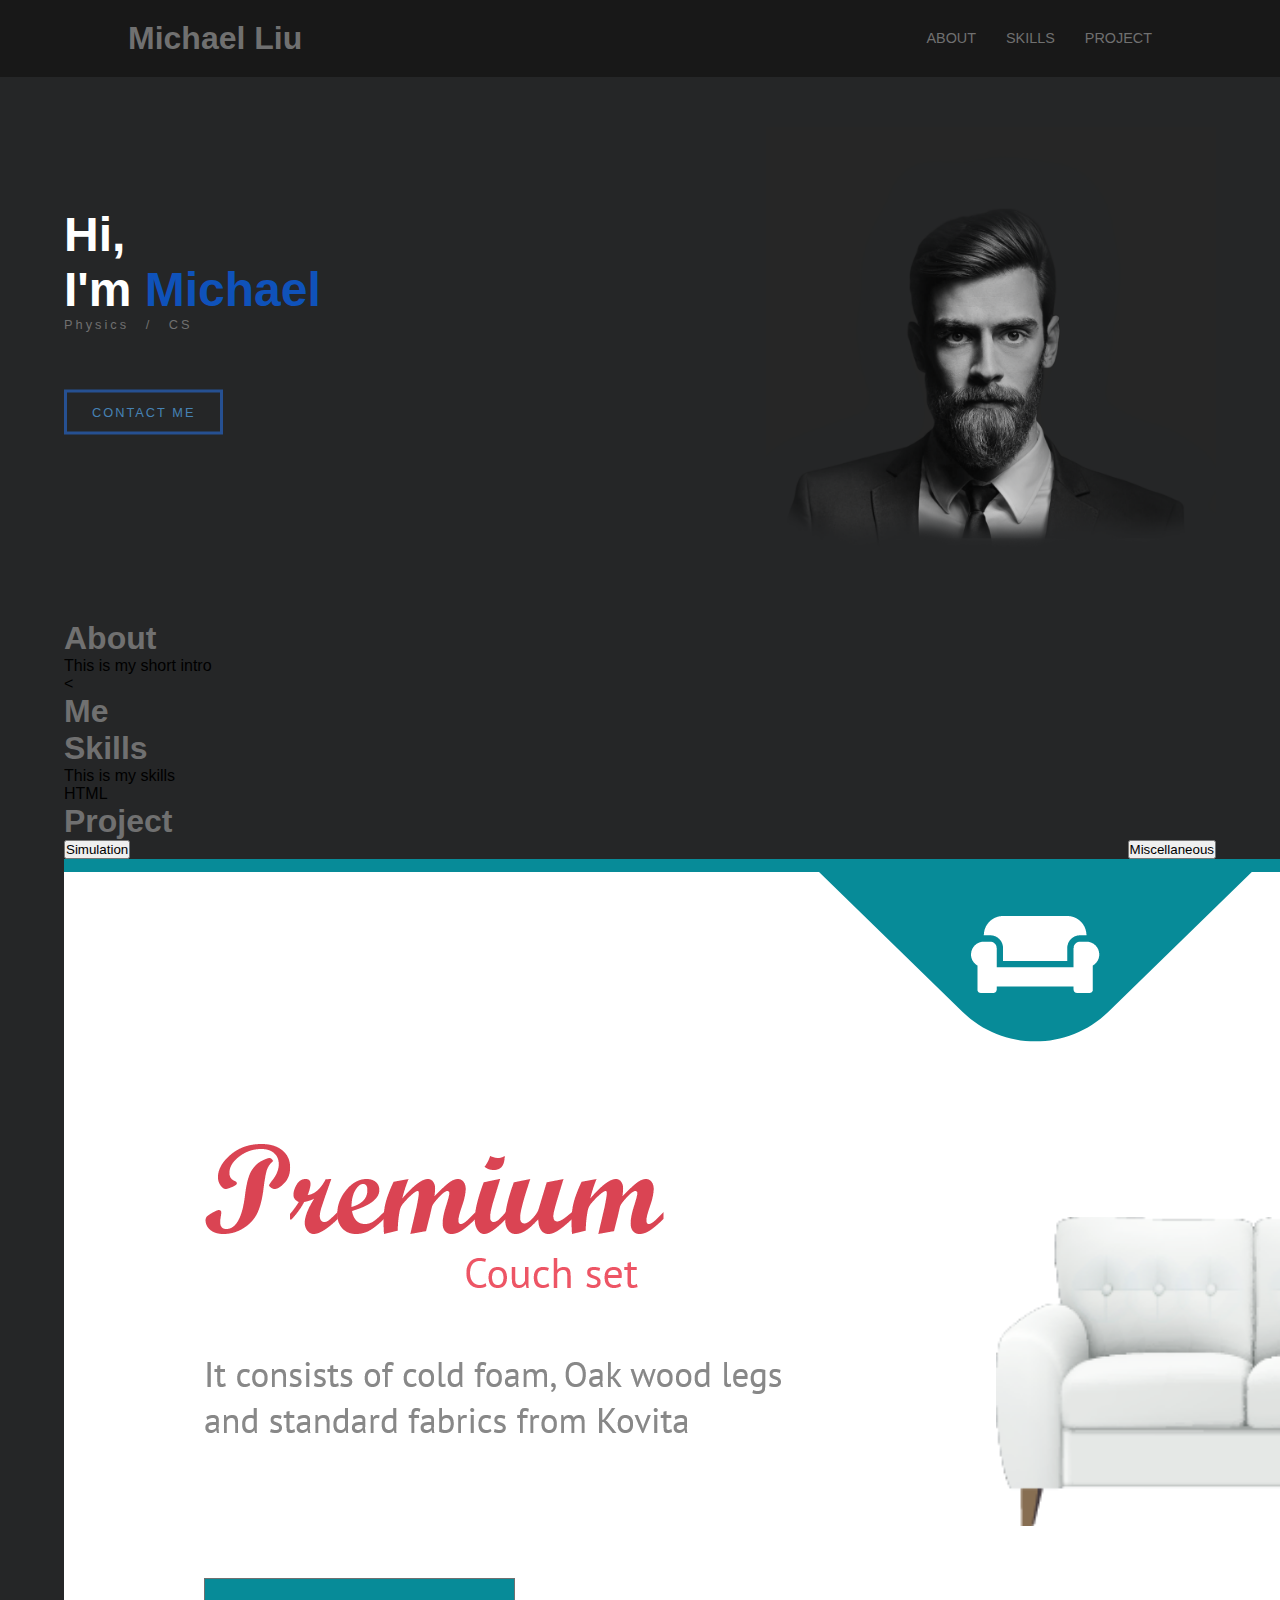
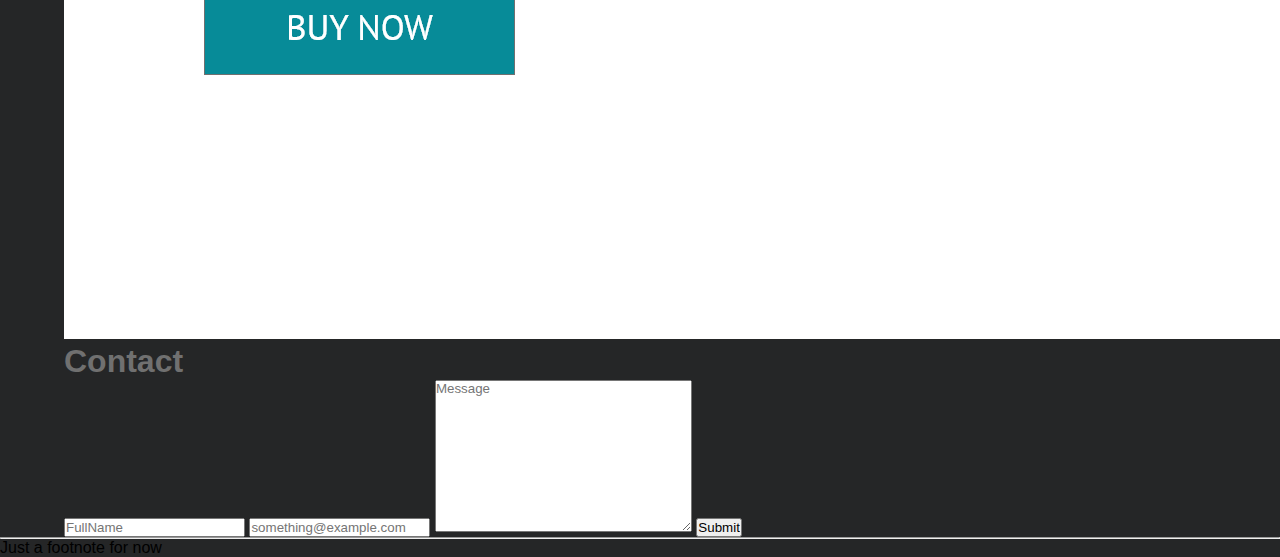
==== index.html @ 44f92fe6 "small update on navbar" ====
<!DOCTYPE html>
<html lang="en">

<head>
    <meta charset="UTF-8" />
    <meta name="viewport" content="width=device-width, initial-scale=1.0" />
    <meta http-equiv="X-UA-Compatible" content="ie=edge" />
    <!-- <link rel="stylesheet" href="css/animate.css" /> -->
    <link rel="stylesheet" href="css/style.css" />
    <title>Michael Liu</title>
</head>

<body>
    <div class="navbar">
        <header>
            <div class="lgo">
                <h1>Michael Liu</h1>
            </div>

            <nav>
                <ul>
                    <li><a href="#about">About</a></li>
                    <li><a href="#skills">Skills</a></li>
                    <li><a href="#project">Project</a></li>
                </ul>
            </nav>
        </header>
    </div>

    <div class="container main">
        <div class="text">
            <h1>
                <title>Hi,</title>
                <br>
                <title>I'm</title>
                <title class="name">Michael</title>
            </h1>
            <p>Physics / CS</p>
            <a href="#contact">contact me</a>
        </div>
        <div class="profile-image">
            <img src="img/profile-image.png" alt="">
        </div>
    </div>


    <div class="container about" id="about">
        <h1>About</h1>
        <div class="about-me-info">
            <p>This is my short intro</p>
        </div>
        <<h1>Me</h1>
    </div>


    <div class="container skills" id="skills">
        <h1>Skills</h1>
        <p class="skills-info">This is my skills</p>
        <div class="html">
            <div class="tag-html">
                <p>HTML</p>
            </div>
            <div class="progressbar">
                <div class="bar-html"></div>
            </div>
        </div>
    </div>


    <div class="container project" id="project">
        <h1>Project</h1>
        <div class="project-category">
            <button id="Simulation" class="active">Simulation</button>
            <button id="miscellaneous" class="active">Miscellaneous</button>
        </div>
        <div class="category-disigning showCategory">
            <a href=""><img src="img/1.png"></a>
        </div>
    </div>


    <div class="container contact" id="contact">
        <h1>Contact</h1>
        <form>
            <input type="text" name="name" placeholder="FullName">
            <input type="email" placeholder="something@example.com">
            <textarea name="message" id="" cols="30" rows="10" placeholder="Message"></textarea>
            <input type="submit">
        </form>
    </div>


    <footer>
        <hr>
        <p>Just a footnote for now</p>
    </footer>




    <script src="js/ScrollMagic.min.js"></script>
    <script src="js/animation.gsap.min.js"></script>
    <script src="js/TimelineLite.min.js"></script>
    <script src="js/TweenMax.min.js"></script>
    <script src="js/CSSPlugin.min.js"></script>
    <script src="js/script.js"></script>
</body>

</html>
---- css/style.css ----
* {
  margin: 0;
  padding: 0;
  box-sizing: border-box;
  font-family: "PT Sans", sans-serif;
}


html {
    scroll-behavior: smooth;
}

.container {
    width: 90%;
    max-width: 120rem;
    height: 100%;
    margin: 0 auto;
    position: relative;
}

body {
    background-color: #252627;
}

header h1,
header a,
.text p,
.about h1,
.skills h1,
.project h1,
.contact h1 {
    color: #707070;
}
/* Top navbar */
.navbar {
    background-color: #181818;
    padding: 0 10% 0 10%;
}

.navbar a{
    transition: .5s;
}

.navbar a:hover{
    color: #fff;
}

nav ul,
.main,
.project-category {
    display: flex;
    flex-wrap: wrap;
    justify-content: space-between;
}

header {
    display: flex;
    flex-wrap: wrap;
    justify-content: space-between;
    padding: 20px 0;
}


li {
    list-style: none;
    margin-left: 30px;
}

a{
    text-decoration: none;
    font-size: .9rem;
    text-transform: uppercase;
    position: relative;
    top: 50%;
    bottom: 50%;
    transform: translateY(-50%);
}

.main-info-section {
    height: calc(100vh - 81.6px);
}

.text {
    margin-top: 130px;
}

.text h1{
    color:#fff;
    font-size: 3rem;
    cursor: context-menu;
}

.text title {
    display: inline-block;
}

title.name {
    color: #0F52BA;
}

.text p{
    letter-spacing: 3px;
    word-spacing: 10px;
    font-size: .8rem;
}

.text a{
    padding: 12px 25px;
    background-color: none;
    border: 3px solid #265092;
    color: #4682B4;
    font-size: .8rem;
    letter-spacing: 2px;
    position: relative;
    top: 80px;
    overflow: hidden;
    transition: .5s;
    display: inline-block;
}

.text a:hover {
    color: #fff
}

.text a::before {
    content: '';
    background-color: #265092;
    position: absolute;
    left: 0;
    top: 0;
    width: 100%;
    height: 0%;
    z-index: -1;
    transition: .5s;
}

.text a:hover::before {
    height: 100%;
}

.profile-image img{
    width: 450px;
    margin-top: 50px;
}


.about {

}
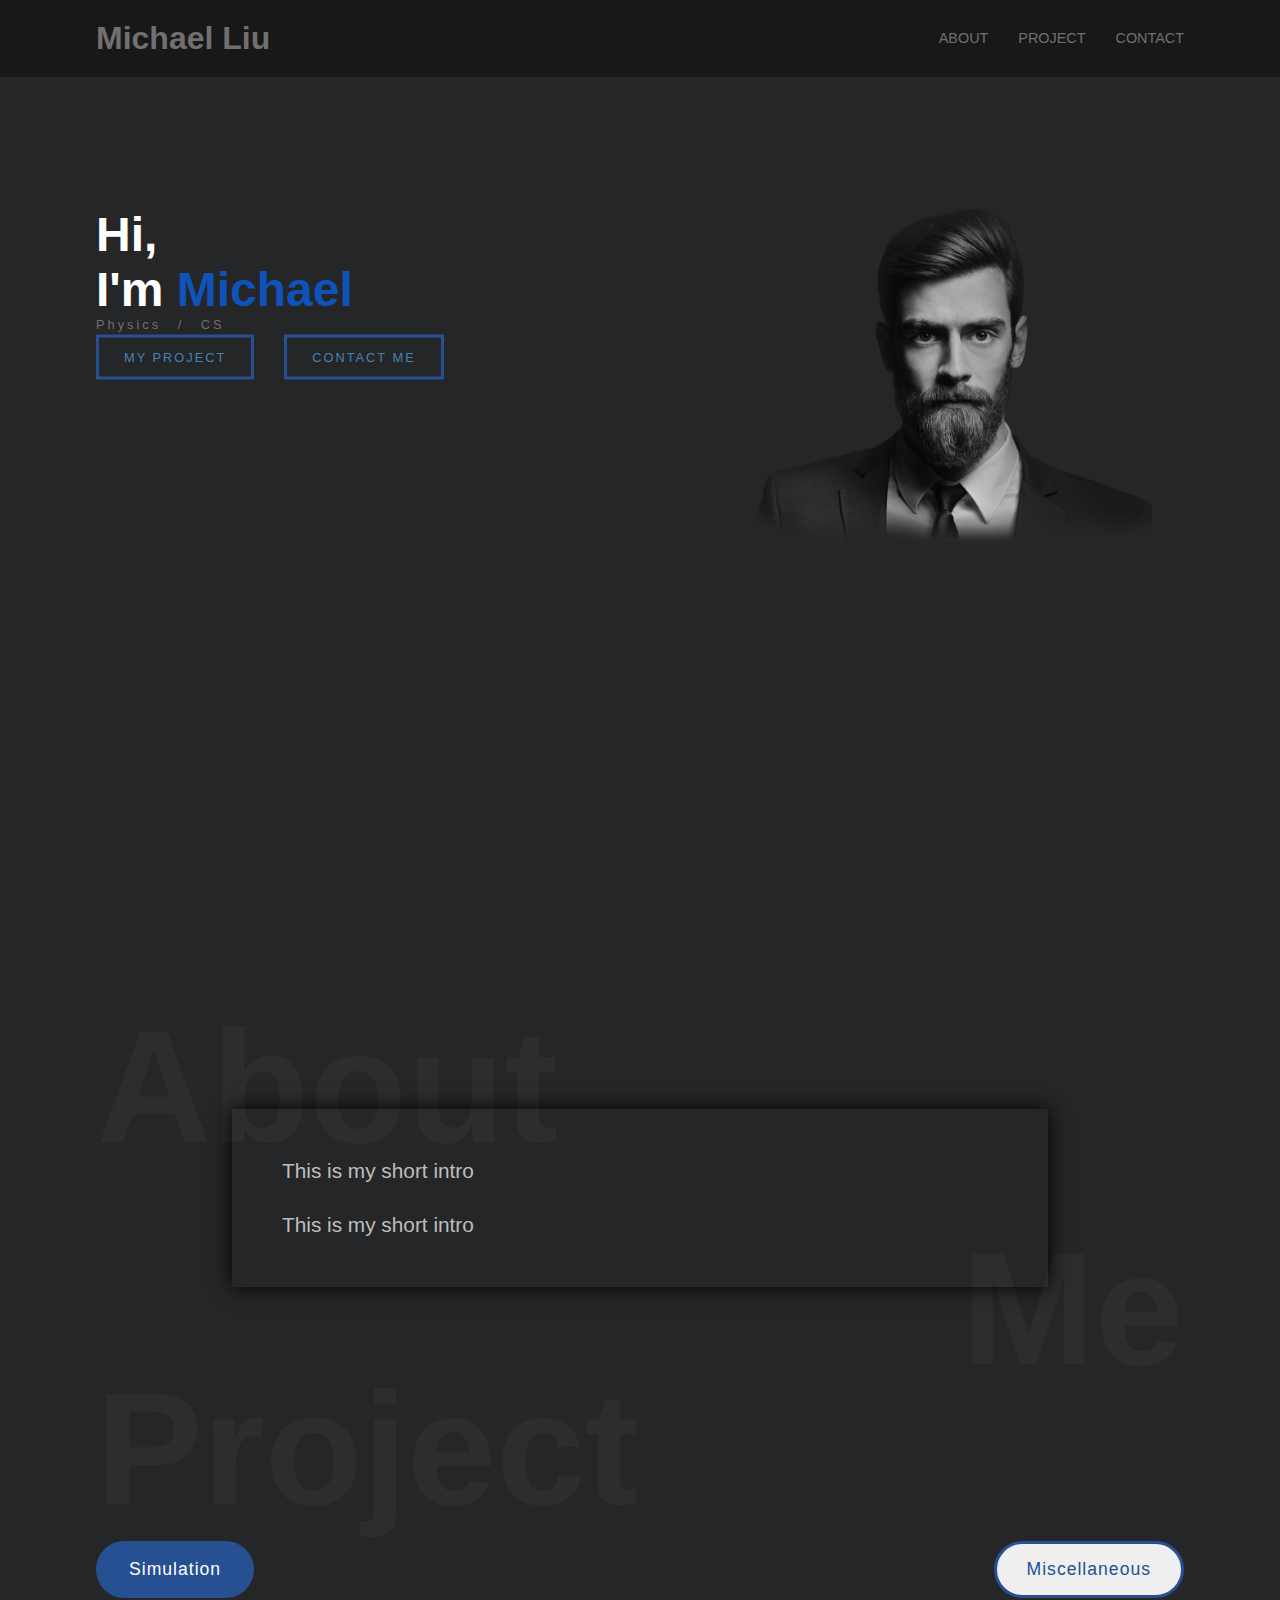
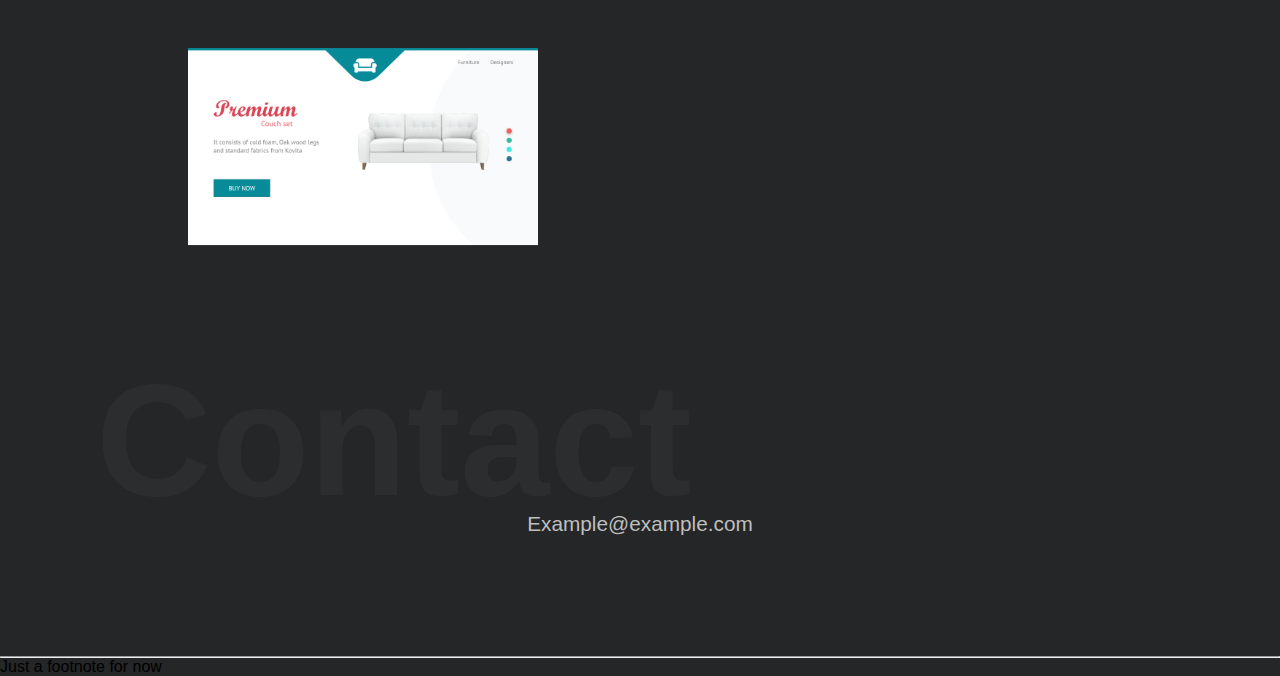
==== commit 7e78889b: "added js and basic structure finished" ====
--- a/index.html
+++ b/index.html
@@ -12,23 +12,25 @@
 
 <body>
     <div class="navbar">
-        <header>
-            <div class="lgo">
-                <h1>Michael Liu</h1>
-            </div>
+        <div class="container">
+            <header>
+                <div class="lgo">
+                    <h1>Michael Liu</h1>
+                </div>
 
-            <nav>
-                <ul>
-                    <li><a href="#about">About</a></li>
-                    <li><a href="#skills">Skills</a></li>
-                    <li><a href="#project">Project</a></li>
-                </ul>
-            </nav>
-        </header>
+                <nav>
+                    <ul>
+                        <li><a href="#about">About</a></li>
+                        <li><a href="#project">Project</a></li>
+                        <li><a href="#contact">Contact</a></li>
+                    </ul>
+                </nav>
+            </header>
+        </div>
     </div>
 
     <div class="container main">
-        <div class="text">
+        <div class="main-info">
             <h1>
                 <title>Hi,</title>
                 <br>
@@ -36,7 +38,11 @@
                 <title class="name">Michael</title>
             </h1>
             <p>Physics / CS</p>
-            <a href="#contact">contact me</a>
+            <ul>
+                <li><a href="#project">My Project</a></li>
+                <li><a href="#contact">contact me</a></li>
+            </ul>
+            <!-- <a href="#contact">contact me</a> -->
         </div>
         <div class="profile-image">
             <img src="img/profile-image.png" alt="">
@@ -46,14 +52,15 @@
 
     <div class="container about" id="about">
         <h1>About</h1>
-        <div class="about-me-info">
+        <div class="about-info">
+            <p>This is my short intro</p>
             <p>This is my short intro</p>
         </div>
-        <<h1>Me</h1>
+        <h2>Me</h2>
     </div>
 
 
-    <div class="container skills" id="skills">
+    <!-- <div class="container skills" id="skills">
         <h1>Skills</h1>
         <p class="skills-info">This is my skills</p>
         <div class="html">
@@ -64,29 +71,29 @@
                 <div class="bar-html"></div>
             </div>
         </div>
-    </div>
+    </div> -->
 
 
     <div class="container project" id="project">
         <h1>Project</h1>
         <div class="project-category">
-            <button id="Simulation" class="active">Simulation</button>
-            <button id="miscellaneous" class="active">Miscellaneous</button>
+            <button id="simulation" class="active" onclick="showRequiredCategory(this)">Simulation</button>
+            <button id="miscellaneous" onclick="showRequiredCategory(this)">Miscellaneous</button>
         </div>
-        <div class="category-disigning showCategory">
+        <div class="category-simulation showCategory">
             <a href=""><img src="img/1.png"></a>
+        </div>
+        <div class="category-miscellaneous hideCategory">
+            <a href=""><img src="img/2.png"></a>
         </div>
     </div>
 
 
     <div class="container contact" id="contact">
         <h1>Contact</h1>
-        <form>
-            <input type="text" name="name" placeholder="FullName">
-            <input type="email" placeholder="something@example.com">
-            <textarea name="message" id="" cols="30" rows="10" placeholder="Message"></textarea>
-            <input type="submit">
-        </form>
+        <div class="contact-info">
+            <p>Example@example.com</p>
+        </div>
     </div>
 
 
@@ -98,11 +105,6 @@
 
 
 
-    <script src="js/ScrollMagic.min.js"></script>
-    <script src="js/animation.gsap.min.js"></script>
-    <script src="js/TimelineLite.min.js"></script>
-    <script src="js/TweenMax.min.js"></script>
-    <script src="js/CSSPlugin.min.js"></script>
     <script src="js/script.js"></script>
 </body>
 
--- a/css/style.css
+++ b/css/style.css
@@ -11,7 +11,7 @@
 }
 
 .container {
-    width: 90%;
+    width: 85%;
     max-width: 120rem;
     height: 100%;
     margin: 0 auto;
@@ -24,17 +24,30 @@
 
 header h1,
 header a,
-.text p,
+.main p,
 .about h1,
+.about h2,
 .skills h1,
 .project h1,
 .contact h1 {
     color: #707070;
 }
+
+a{
+    text-decoration: none;
+    font-size: .9rem;
+    text-transform: uppercase;
+    position: relative;
+    top: 50%;
+    bottom: 50%;
+    transform: translateY(-50%);
+}
+
+
+/* ######################################################################### */
 /* Top navbar */
 .navbar {
     background-color: #181818;
-    padding: 0 10% 0 10%;
 }
 
 .navbar a{
@@ -43,6 +56,11 @@
 
 .navbar a:hover{
     color: #fff;
+}
+
+.navbar li {
+    list-style: none;
+    margin-left: 30px;
 }
 
 nav ul,
@@ -61,36 +79,23 @@
 }
 
 
-li {
-    list-style: none;
-    margin-left: 30px;
-}
-
-a{
-    text-decoration: none;
-    font-size: .9rem;
-    text-transform: uppercase;
-    position: relative;
-    top: 50%;
-    bottom: 50%;
-    transform: translateY(-50%);
-}
-
-.main-info-section {
+/* ######################################################################### */
+/* Landing Page Section */
+.main {
     height: calc(100vh - 81.6px);
 }
 
-.text {
+.main-info {
     margin-top: 130px;
 }
 
-.text h1{
+.main-info h1{
     color:#fff;
     font-size: 3rem;
     cursor: context-menu;
 }
 
-.text title {
+.main-info title {
     display: inline-block;
 }
 
@@ -98,13 +103,13 @@
     color: #0F52BA;
 }
 
-.text p{
+.main-info p{
     letter-spacing: 3px;
     word-spacing: 10px;
     font-size: .8rem;
 }
 
-.text a{
+.main-info a{
     padding: 12px 25px;
     background-color: none;
     border: 3px solid #265092;
@@ -112,17 +117,28 @@
     font-size: .8rem;
     letter-spacing: 2px;
     position: relative;
-    top: 80px;
+    top: 50%;
     overflow: hidden;
     transition: .5s;
     display: inline-block;
 }
 
-.text a:hover {
+.main-info ul {
+    display: flex;
+    flex-wrap: wrap;
+    justify-content: space-between;
+}
+
+.main-info li {
+    list-style: none;
+    margin-right: 30px;
+}
+
+.main-info a:hover {
     color: #fff
 }
 
-.text a::before {
+.main-info a::before {
     content: '';
     background-color: #265092;
     position: absolute;
@@ -134,7 +150,7 @@
     transition: .5s;
 }
 
-.text a:hover::before {
+.main-info a:hover::before {
     height: 100%;
 }
 
@@ -143,7 +159,126 @@
     margin-top: 50px;
 }
 
-
+/* ######################################################################### */
+/* About me Section */
 .about {
-
-}
+    margin-top: 100px;
+}
+
+.about h1,
+.project h1 {
+    font-size: 10rem;
+    z-index: 0;
+    opacity: .1;
+}
+
+.about h2 {
+    margin-top: -140px;
+    float: right;
+    font-size: 10rem;
+    z-index: 0;
+    opacity: .1;
+}
+
+.about-info {
+    top: -70px;
+    max-width: 75%;
+    background color: #252627;
+    box-shadow: 0 0 1.2rem rgba(0,0,0.25);
+    padding: 50px;
+    position: relative;
+    left: 50%;
+    right: 50%;
+    transform: translateX(-50%);
+    z-index: 1;
+}
+
+.about-info p{
+    font-size: 1.3rem;
+    color: #BEBEBE
+}
+
+.about-info p:nth-child(2),
+.about-info p:last-child {
+    margin-top: 30px;
+}
+
+
+/* ######################################################################### */
+/* Project Section */
+.project-category button{
+    text-transform: capitalize;
+    border: 3px solid #265092;
+    padding: 15px 30px;
+    border-radius: 50px;
+    color: #265092;
+    font-size: 1.1rem;
+    letter-spacing: 1px;
+    background color: #252627;
+    outline: none;
+    cursor: pointer;
+}
+
+div[class^="category-"] {
+    margin-top: 50px;
+    display: grid;
+    grid-template-columns: repeat(auto-fill, minmax(350px, 1fr));
+    grid-gap: 20px;
+}
+
+.project a{
+    justify-self: center;
+    position: relative;
+    display: inline-block;
+}
+
+.project-category .active {
+    background-color:  #265092;
+}
+
+button.active{
+    color: #fff;
+}
+
+.project a img {
+    width: 350px;
+    justify-self: center;
+}
+
+div.hideCategory {
+    display: none;
+}
+
+.showCategory {
+    display: Block;
+}
+
+
+/* ######################################################################### */
+/* Contact Section */
+.contact {
+    margin-top: 100px;
+}
+
+.contact h1 {
+    font-size: 10rem;
+    z-index: 0;
+    opacity: .1;
+}
+
+.contact-info {
+    top: -70px;
+    max-width: 75%;
+    padding: 50px;
+    position: relative;
+    left: 50%;
+    right: 50%;
+    transform: translateX(-50%);
+    z-index: 1;
+}
+
+.contact-info p{
+    text-align: center;
+    font-size: 1.3rem;
+    color: #BEBEBE
+}
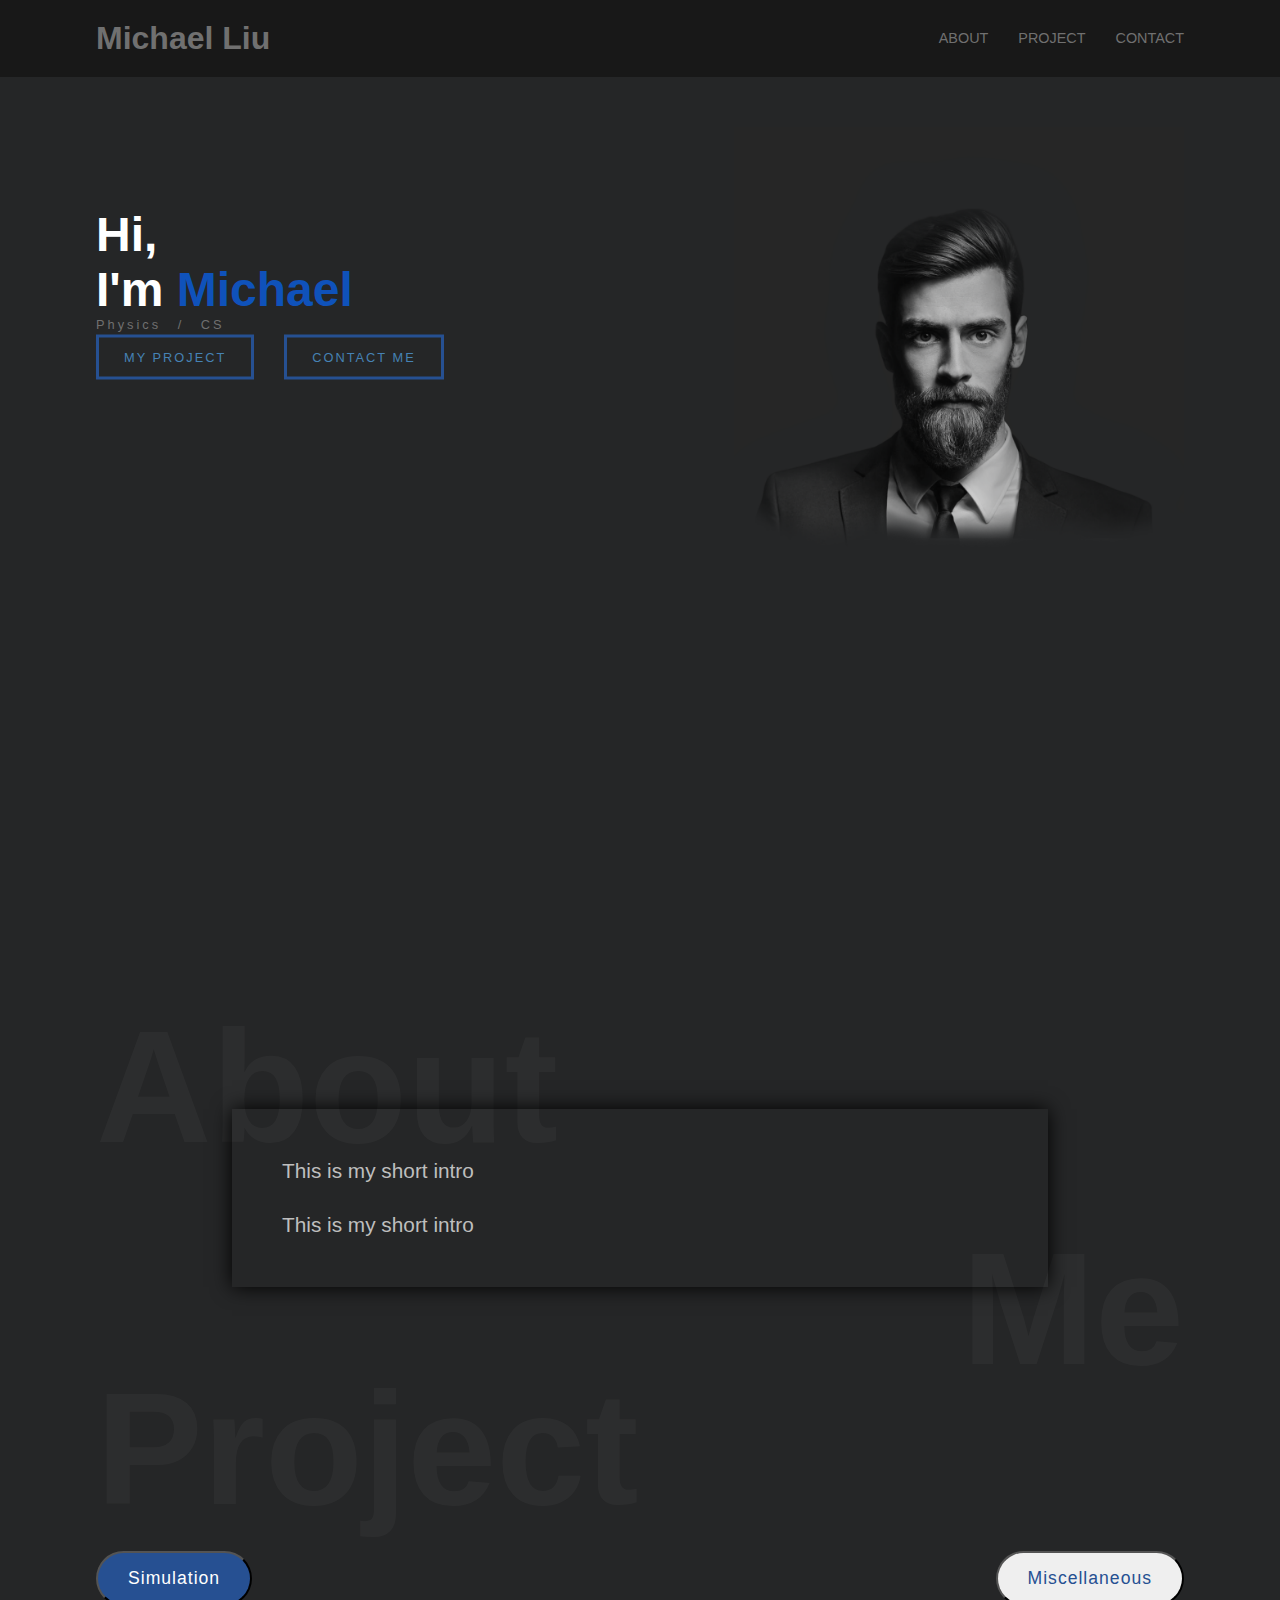
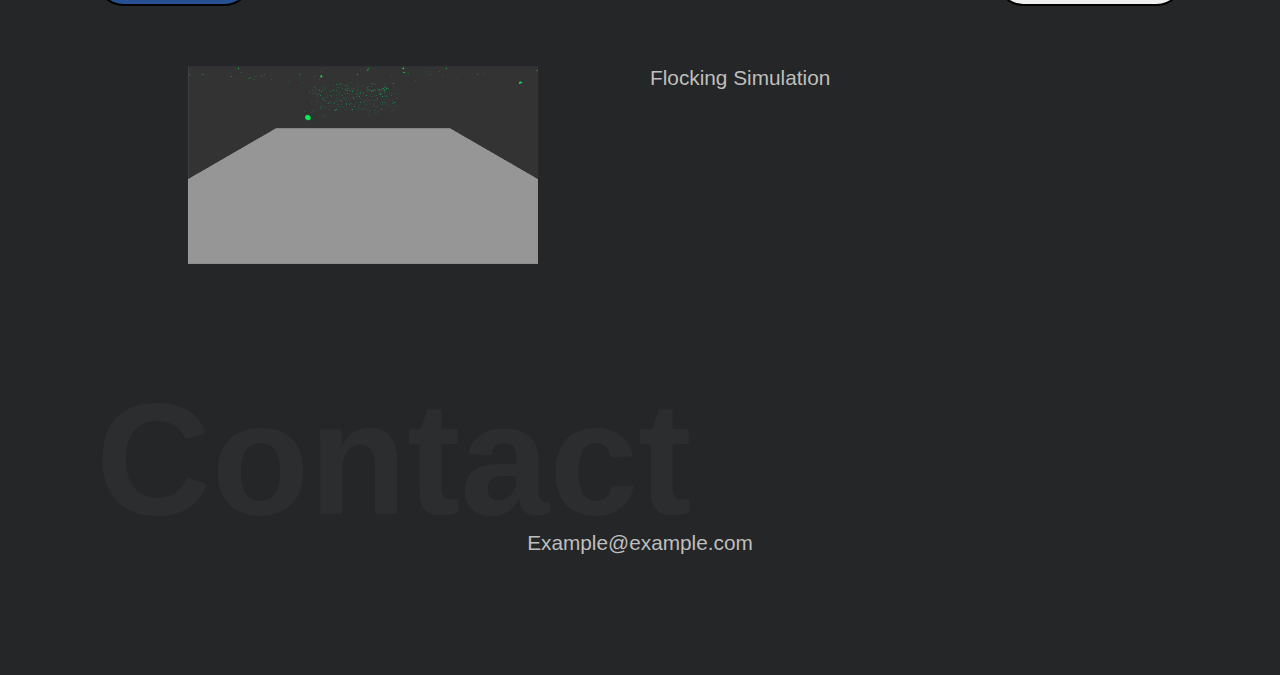
==== commit eda0f15f: "updated projects" ====
--- a/index.html
+++ b/index.html
@@ -81,7 +81,8 @@
             <button id="miscellaneous" onclick="showRequiredCategory(this)">Miscellaneous</button>
         </div>
         <div class="category-simulation showCategory">
-            <a href=""><img src="img/1.png"></a>
+            <a href="p5js/flocking3D/index.html"><img src="img/1.png"></a>
+            <p>Flocking Simulation</p>
         </div>
         <div class="category-miscellaneous hideCategory">
             <a href=""><img src="img/2.png"></a>
@@ -97,14 +98,6 @@
     </div>
 
 
-    <footer>
-        <hr>
-        <p>Just a footnote for now</p>
-    </footer>
-
-
-
-
     <script src="js/script.js"></script>
 </body>
 
--- a/css/style.css
+++ b/css/style.css
@@ -64,8 +64,7 @@
 }
 
 nav ul,
-.main,
-.project-category {
+.main {
     display: flex;
     flex-wrap: wrap;
     justify-content: space-between;
@@ -206,8 +205,26 @@
 
 /* ######################################################################### */
 /* Project Section */
+.project-category {
+    display: block;
+    width: 100%;
+    overflow: auto;
+    text-align: justify;
+    line-height: 0;
+    vertical-align: top;
+    padding: 10px 0; /* adjust as needed */
+}
+
+.project-category:after {
+    content: '';
+    display: inline-block;
+    vertical-align: top;
+    width: 100%;
+    line-height: 1.5;
+}
+
 .project-category button{
-    text-transform: capitalize;
+    margin: 0 10px
     border: 3px solid #265092;
     padding: 15px 30px;
     border-radius: 50px;
@@ -232,6 +249,11 @@
     display: inline-block;
 }
 
+.project p{
+    font-size: 1.3rem;
+    color: #BEBEBE
+}
+
 .project-category .active {
     background-color:  #265092;
 }
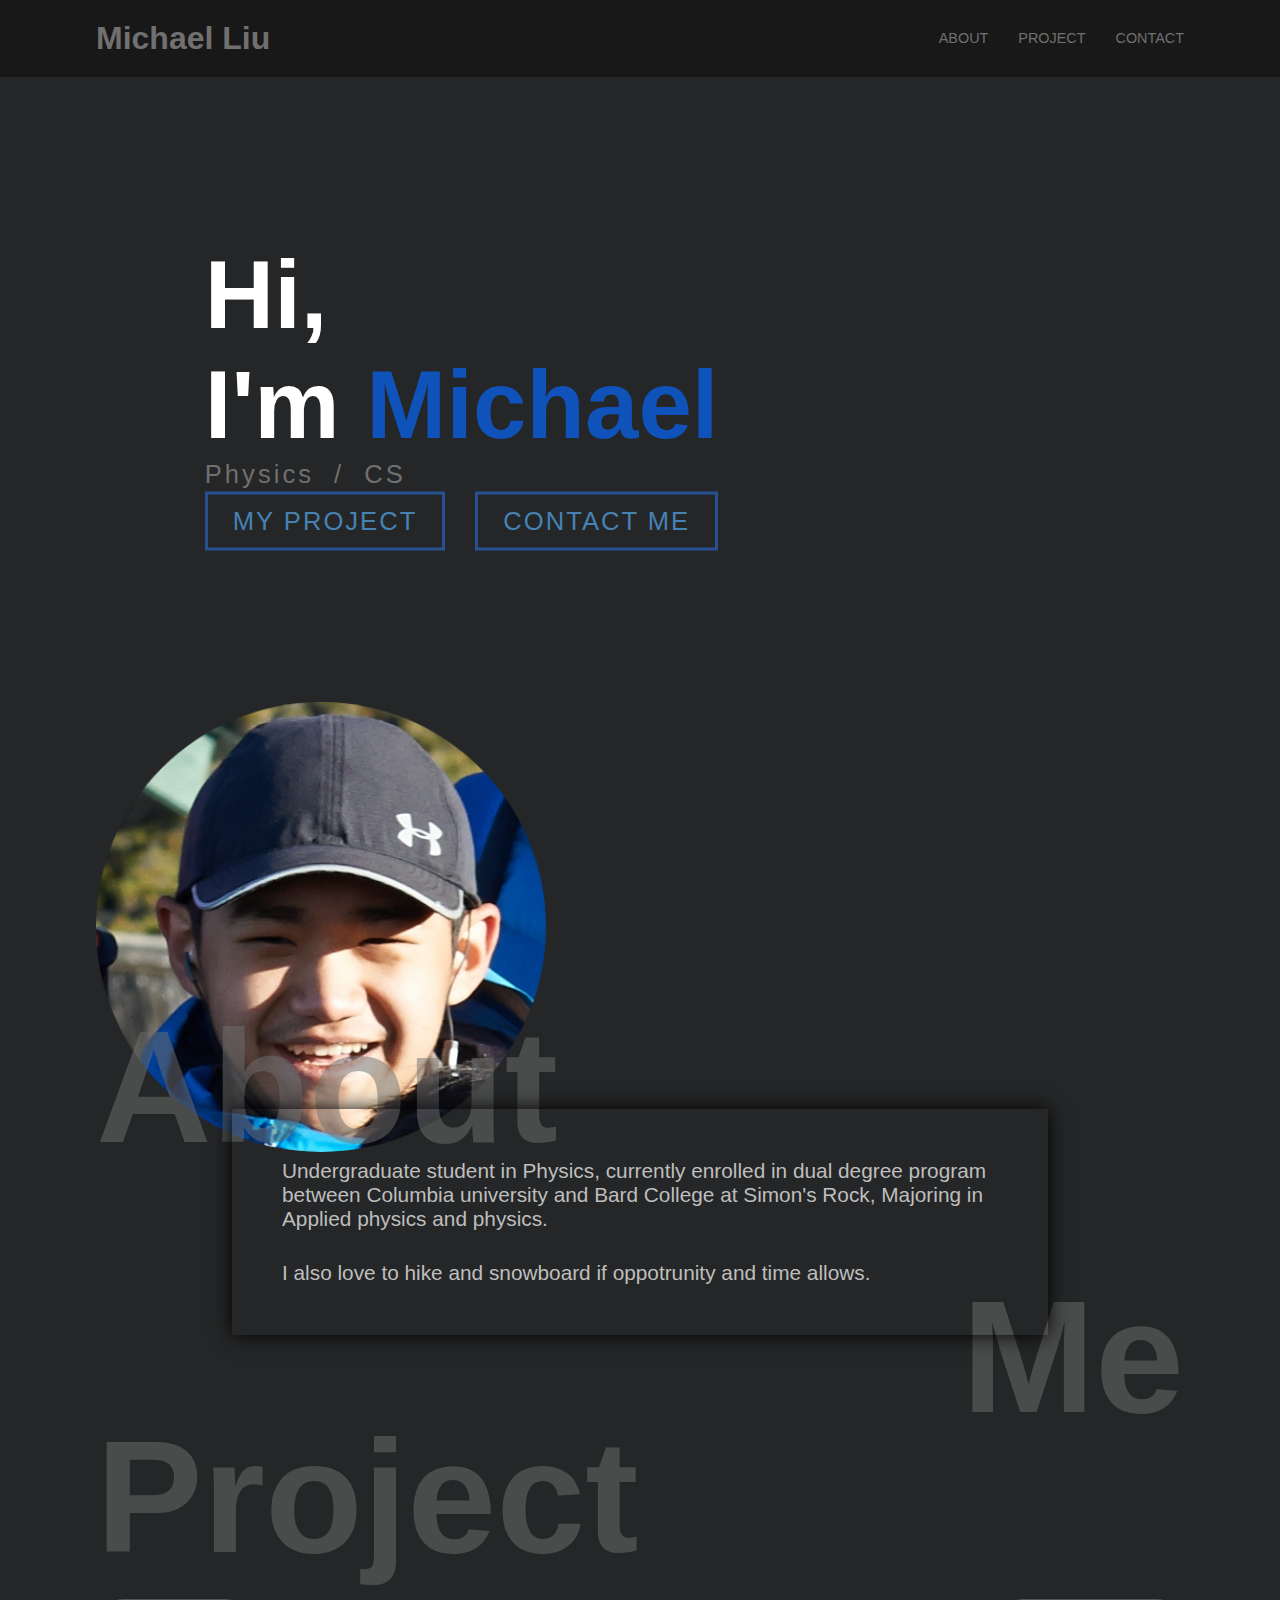
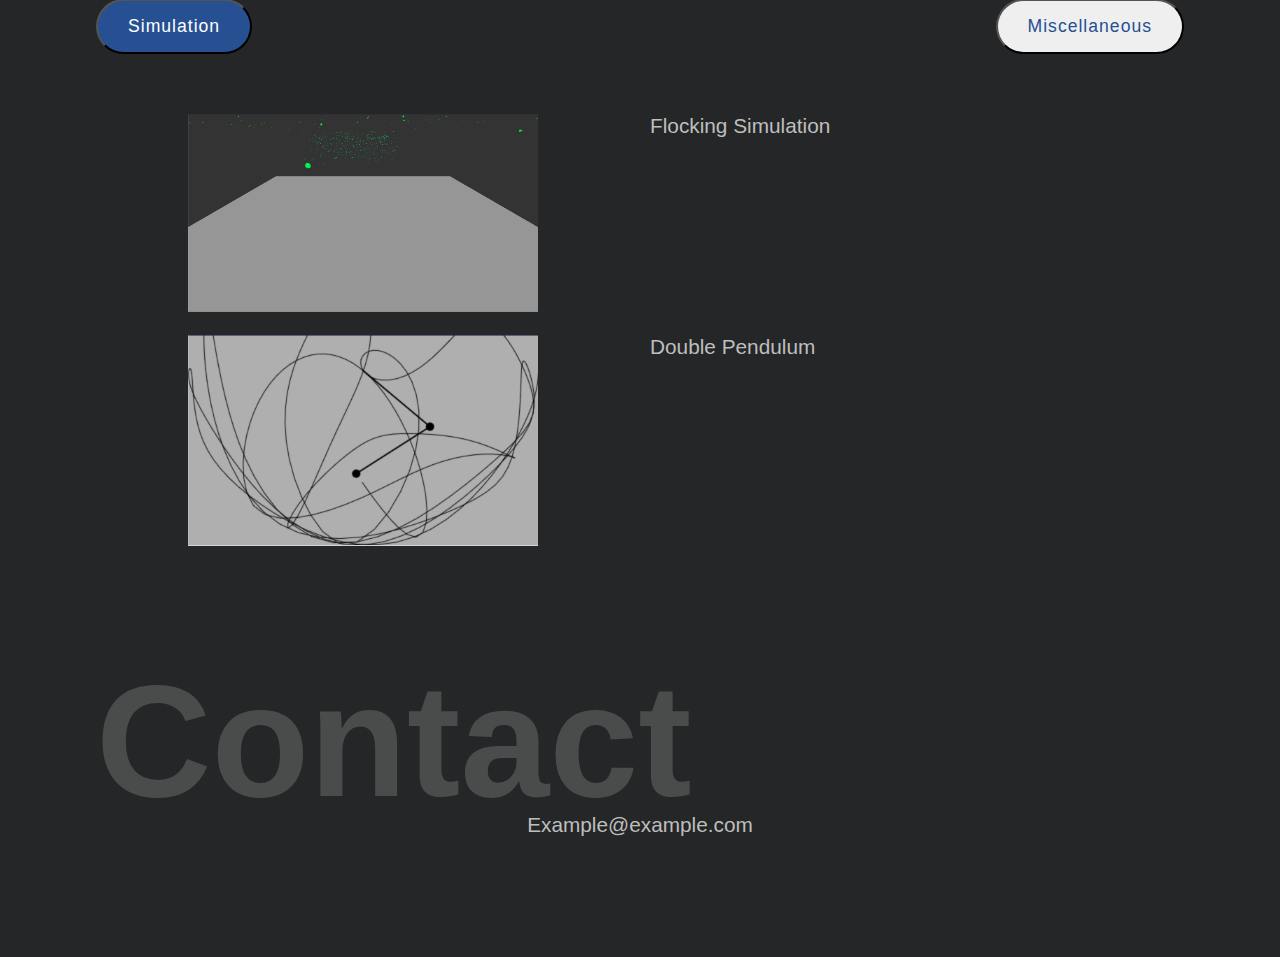
==== commit 961d294c: "update to first draft" ====
--- a/index.html
+++ b/index.html
@@ -53,8 +53,8 @@
     <div class="container about" id="about">
         <h1>About</h1>
         <div class="about-info">
-            <p>This is my short intro</p>
-            <p>This is my short intro</p>
+            <p>Undergraduate student in Physics, currently enrolled in dual degree program between Columbia university and Bard College at Simon's Rock, Majoring in Applied physics and physics.</p>
+            <p>I also love to hike and snowboard if oppotrunity and time allows.</p>
         </div>
         <h2>Me</h2>
     </div>
@@ -81,8 +81,10 @@
             <button id="miscellaneous" onclick="showRequiredCategory(this)">Miscellaneous</button>
         </div>
         <div class="category-simulation showCategory">
-            <a href="p5js/flocking3D/index.html"><img src="img/1.png"></a>
+            <a href="p5js/flocking3D/index.html"><img src="img/Flocking.png"></a>
             <p>Flocking Simulation</p>
+            <a href="p5js/double_pendulum/index.html"><img src="img/DPendulum.png"></a>
+            <p>Double Pendulum</p>
         </div>
         <div class="category-miscellaneous hideCategory">
             <a href=""><img src="img/2.png"></a>
--- a/css/style.css
+++ b/css/style.css
@@ -1,306 +1,248 @@
 * {
-  margin: 0;
-  padding: 0;
-  box-sizing: border-box;
-  font-family: "PT Sans", sans-serif;
-}
-
-
+	margin: 0;
+	padding: 0;
+	box-sizing: border-box;
+	font-family: "PT Sans", sans-serif;
+}
 html {
-    scroll-behavior: smooth;
-}
-
+	scroll-behavior: smooth;
+}
 .container {
-    width: 85%;
-    max-width: 120rem;
-    height: 100%;
-    margin: 0 auto;
-    position: relative;
-}
-
+	width: 85%;
+	max-width: 120rem;
+	height: 100%;
+	margin: 0 auto;
+	position: relative;
+}
 body {
-    background-color: #252627;
-}
-
-header h1,
-header a,
-.main p,
-.about h1,
-.about h2,
-.skills h1,
-.project h1,
-.contact h1 {
-    color: #707070;
-}
-
+	background-color: #252627;
+}
+header h1,header a,.main p,.about h1,.about h2,.skills h1,.project h1,.contact h1 {
+	color: #707070;
+}
 a{
-    text-decoration: none;
-    font-size: .9rem;
-    text-transform: uppercase;
-    position: relative;
-    top: 50%;
-    bottom: 50%;
-    transform: translateY(-50%);
-}
-
-
+	text-decoration: none;
+	font-size: .9rem;
+	text-transform: uppercase;
+	position: relative;
+	top: 50%;
+	bottom: 50%;
+	transform: translateY(-50%);
+}
 /* ######################################################################### */
 /* Top navbar */
 .navbar {
-    background-color: #181818;
-}
-
+	background-color: #181818;
+}
 .navbar a{
-    transition: .5s;
-}
-
+	transition: .5s;
+}
 .navbar a:hover{
-    color: #fff;
-}
-
+	color: #fff;
+}
 .navbar li {
-    list-style: none;
-    margin-left: 30px;
-}
-
-nav ul,
-.main {
-    display: flex;
-    flex-wrap: wrap;
-    justify-content: space-between;
-}
-
+	list-style: none;
+	margin-left: 30px;
+}
+nav ul,.main {
+	display: flex;
+	flex-wrap: wrap;
+	justify-content: space-between;
+}
 header {
-    display: flex;
-    flex-wrap: wrap;
-    justify-content: space-between;
-    padding: 20px 0;
-}
-
-
+	display: flex;
+	flex-wrap: wrap;
+	justify-content: space-between;
+	padding: 20px 0;
+}
 /* ######################################################################### */
 /* Landing Page Section */
 .main {
-    height: calc(100vh - 81.6px);
-}
-
+	height: calc(100vh - 81.6px);
+}
 .main-info {
-    margin-top: 130px;
-}
-
+	margin-top: 15%;
+    margin-left: 10%;
+}
 .main-info h1{
-    color:#fff;
-    font-size: 3rem;
-    cursor: context-menu;
-}
-
+	color:#fff;
+	font-size: 6rem;
+	cursor: context-menu;
+}
 .main-info title {
-    display: inline-block;
-}
-
+	display: inline-block;
+}
 title.name {
-    color: #0F52BA;
-}
-
+	color: #0F52BA;
+}
 .main-info p{
-    letter-spacing: 3px;
-    word-spacing: 10px;
-    font-size: .8rem;
-}
-
+	letter-spacing: 3px;
+	word-spacing: 10px;
+	font-size: 1.6rem;
+}
 .main-info a{
-    padding: 12px 25px;
-    background-color: none;
-    border: 3px solid #265092;
-    color: #4682B4;
-    font-size: .8rem;
-    letter-spacing: 2px;
-    position: relative;
-    top: 50%;
-    overflow: hidden;
-    transition: .5s;
-    display: inline-block;
-}
-
+	padding: 12px 25px;
+	background-color: none;
+	border: 3px solid #265092;
+	color: #4682B4;
+	font-size: 1.6rem;
+	letter-spacing: 2px;
+	position: relative;
+	top: 50%;
+	overflow: hidden;
+	transition: .5s;
+	display: inline-block;
+}
 .main-info ul {
-    display: flex;
-    flex-wrap: wrap;
-    justify-content: space-between;
-}
-
+	display: flex;
+	flex-wrap: wrap;
+	justify-content: space-between;
+}
 .main-info li {
-    list-style: none;
-    margin-right: 30px;
-}
-
+	list-style: none;
+	margin-right: 30px;
+}
 .main-info a:hover {
-    color: #fff
-}
-
+	color: #fff
+}
 .main-info a::before {
-    content: '';
-    background-color: #265092;
-    position: absolute;
-    left: 0;
-    top: 0;
-    width: 100%;
-    height: 0%;
-    z-index: -1;
-    transition: .5s;
-}
-
+	content: '';
+	background-color: #265092;
+	position: absolute;
+	left: 0;
+	top: 0;
+	width: 100%;
+	height: 0%;
+	z-index: -1;
+	transition: .5s;
+}
 .main-info a:hover::before {
-    height: 100%;
-}
-
+	height: 100%;
+}
 .profile-image img{
-    width: 450px;
-    margin-top: 50px;
-}
-
+	width: 450px;
+	margin-top: 150px;
+    margin-right: 150px;
+}
 /* ######################################################################### */
 /* About me Section */
 .about {
-    margin-top: 100px;
-}
-
-.about h1,
-.project h1 {
-    font-size: 10rem;
-    z-index: 0;
-    opacity: .1;
-}
-
+	margin-top: 100px;
+}
+.about h1,.project h1 {
+	font-size: 10rem;
+	z-index: 0;
+	opacity: .5;
+}
 .about h2 {
-    margin-top: -140px;
-    float: right;
-    font-size: 10rem;
-    z-index: 0;
-    opacity: .1;
-}
-
+	margin-top: -140px;
+	float: right;
+	font-size: 10rem;
+	z-index: 0;
+	opacity: .5;
+}
 .about-info {
-    top: -70px;
-    max-width: 75%;
-    background color: #252627;
-    box-shadow: 0 0 1.2rem rgba(0,0,0.25);
-    padding: 50px;
-    position: relative;
-    left: 50%;
-    right: 50%;
-    transform: translateX(-50%);
-    z-index: 1;
-}
-
+	top: -70px;
+	max-width: 75%;
+	background color: #252627;
+	box-shadow: 0 0 1.2rem rgba(0,0,0.25);
+	padding: 50px;
+	position: relative;
+	left: 50%;
+	right: 50%;
+	transform: translateX(-50%);
+	z-index: 1;
+}
 .about-info p{
-    font-size: 1.3rem;
-    color: #BEBEBE
-}
-
-.about-info p:nth-child(2),
-.about-info p:last-child {
-    margin-top: 30px;
-}
-
-
+	font-size: 1.3rem;
+	color: #BEBEBE
+}
+.about-info p:nth-child(2),.about-info p:last-child {
+	margin-top: 30px;
+}
 /* ######################################################################### */
 /* Project Section */
 .project-category {
-    display: block;
-    width: 100%;
-    overflow: auto;
-    text-align: justify;
-    line-height: 0;
-    vertical-align: top;
-    padding: 10px 0; /* adjust as needed */
-}
-
+	display: block;
+	width: 100%;
+	overflow: auto;
+	text-align: justify;
+	line-height: 0;
+	vertical-align: top;
+	padding: 10px 0;
+	/* adjust as needed */
+}
 .project-category:after {
-    content: '';
-    display: inline-block;
-    vertical-align: top;
-    width: 100%;
-    line-height: 1.5;
-}
-
+	content: '';
+	display: inline-block;
+	vertical-align: top;
+	width: 100%;
+	line-height: 1.5;
+}
 .project-category button{
-    margin: 0 10px
-    border: 3px solid #265092;
-    padding: 15px 30px;
-    border-radius: 50px;
-    color: #265092;
-    font-size: 1.1rem;
-    letter-spacing: 1px;
-    background color: #252627;
-    outline: none;
-    cursor: pointer;
-}
-
+	margin: 0 10pxborder: 3px solid #265092;
+	padding: 15px 30px;
+	border-radius: 50px;
+	color: #265092;
+	font-size: 1.1rem;
+	letter-spacing: 1px;
+	background color: #252627;
+	outline: none;
+	cursor: pointer;
+}
 div[class^="category-"] {
-    margin-top: 50px;
-    display: grid;
-    grid-template-columns: repeat(auto-fill, minmax(350px, 1fr));
-    grid-gap: 20px;
-}
-
+	margin-top: 50px;
+	display: grid;
+	grid-template-columns: repeat(auto-fill, minmax(350px, 1fr));
+	grid-gap: 20px;
+}
 .project a{
-    justify-self: center;
-    position: relative;
-    display: inline-block;
-}
-
+	justify-self: center;
+	position: relative;
+	display: inline-block;
+}
 .project p{
-    font-size: 1.3rem;
-    color: #BEBEBE
-}
-
+	font-size: 1.3rem;
+	color: #BEBEBE
+}
 .project-category .active {
-    background-color:  #265092;
-}
-
+	background-color: #265092;
+}
 button.active{
-    color: #fff;
-}
-
+	color: #fff;
+}
 .project a img {
-    width: 350px;
-    justify-self: center;
-}
-
+	width: 350px;
+	justify-self: center;
+}
 div.hideCategory {
-    display: none;
-}
-
+	display: none;
+}
 .showCategory {
-    display: Block;
-}
-
-
+	display: Block;
+}
 /* ######################################################################### */
 /* Contact Section */
 .contact {
-    margin-top: 100px;
-}
-
+	margin-top: 100px;
+}
 .contact h1 {
-    font-size: 10rem;
-    z-index: 0;
-    opacity: .1;
-}
-
+	font-size: 10rem;
+	z-index: 0;
+	opacity: .5;
+}
 .contact-info {
-    top: -70px;
-    max-width: 75%;
-    padding: 50px;
-    position: relative;
-    left: 50%;
-    right: 50%;
-    transform: translateX(-50%);
-    z-index: 1;
-}
-
+	top: -70px;
+	max-width: 75%;
+	padding: 50px;
+	position: relative;
+	left: 50%;
+	right: 50%;
+	transform: translateX(-50%);
+	z-index: 1;
+}
 .contact-info p{
-    text-align: center;
-    font-size: 1.3rem;
-    color: #BEBEBE
-}
+	text-align: center;
+	font-size: 1.3rem;
+	color: #BEBEBE
+}
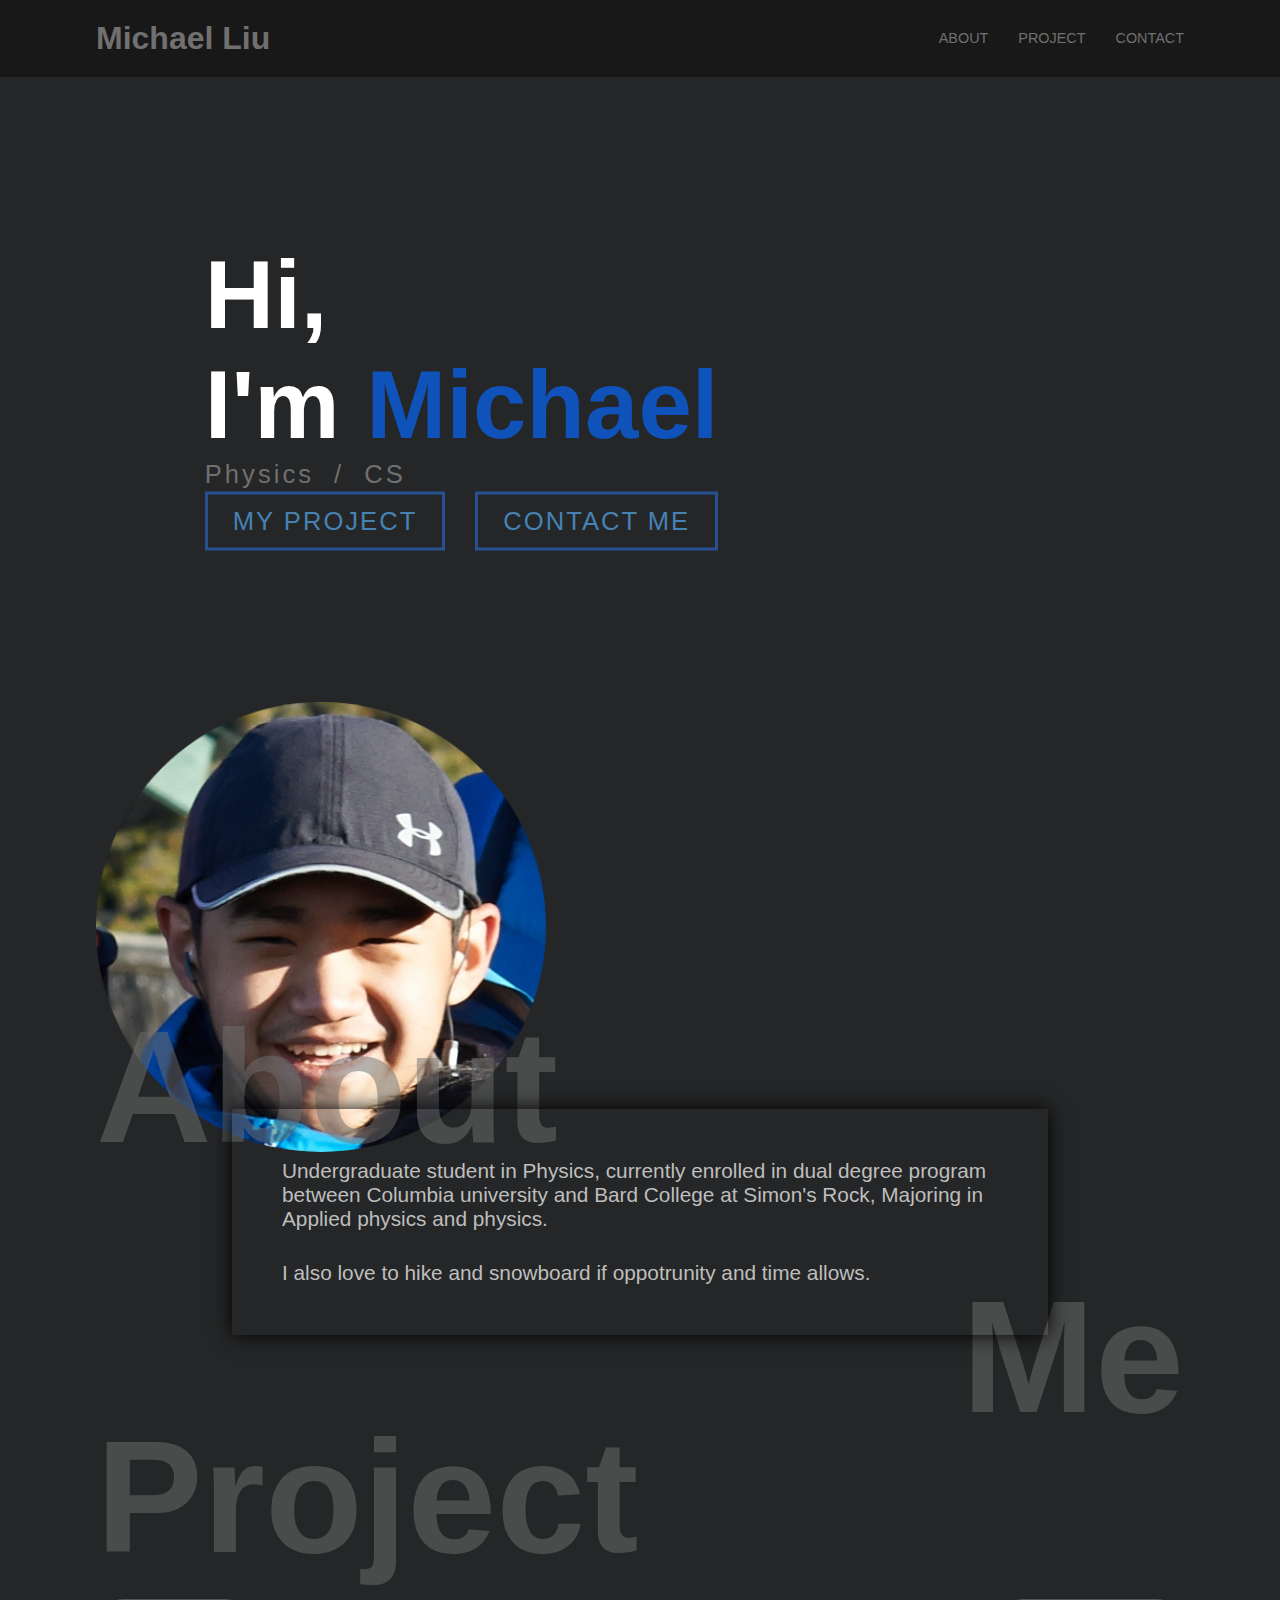
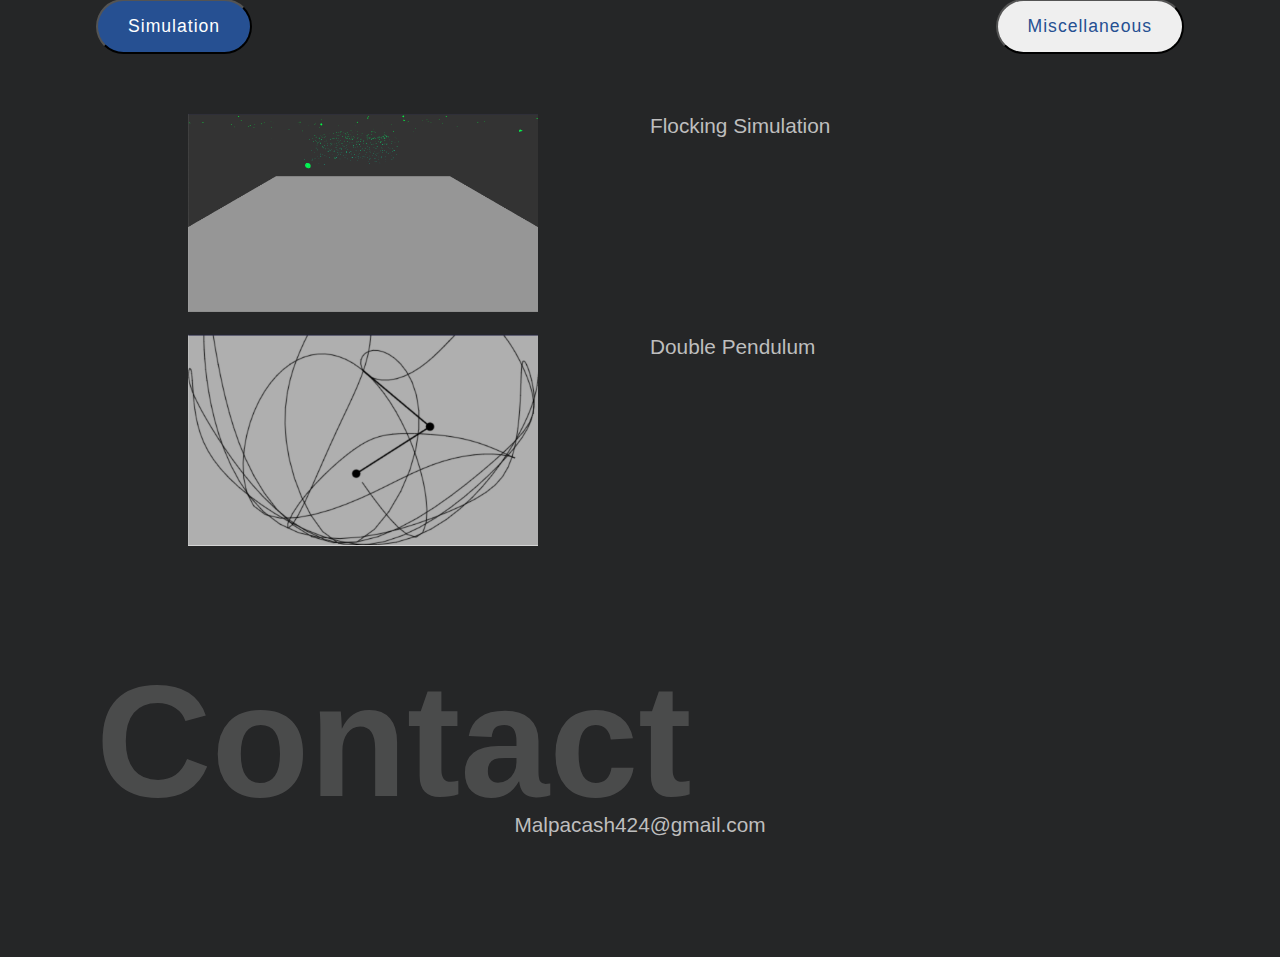
==== commit 7bff8207: "added email" ====
--- a/index.html
+++ b/index.html
@@ -95,7 +95,7 @@
     <div class="container contact" id="contact">
         <h1>Contact</h1>
         <div class="contact-info">
-            <p>Example@example.com</p>
+            <p>Malpacash424@gmail.com</p>
         </div>
     </div>
 
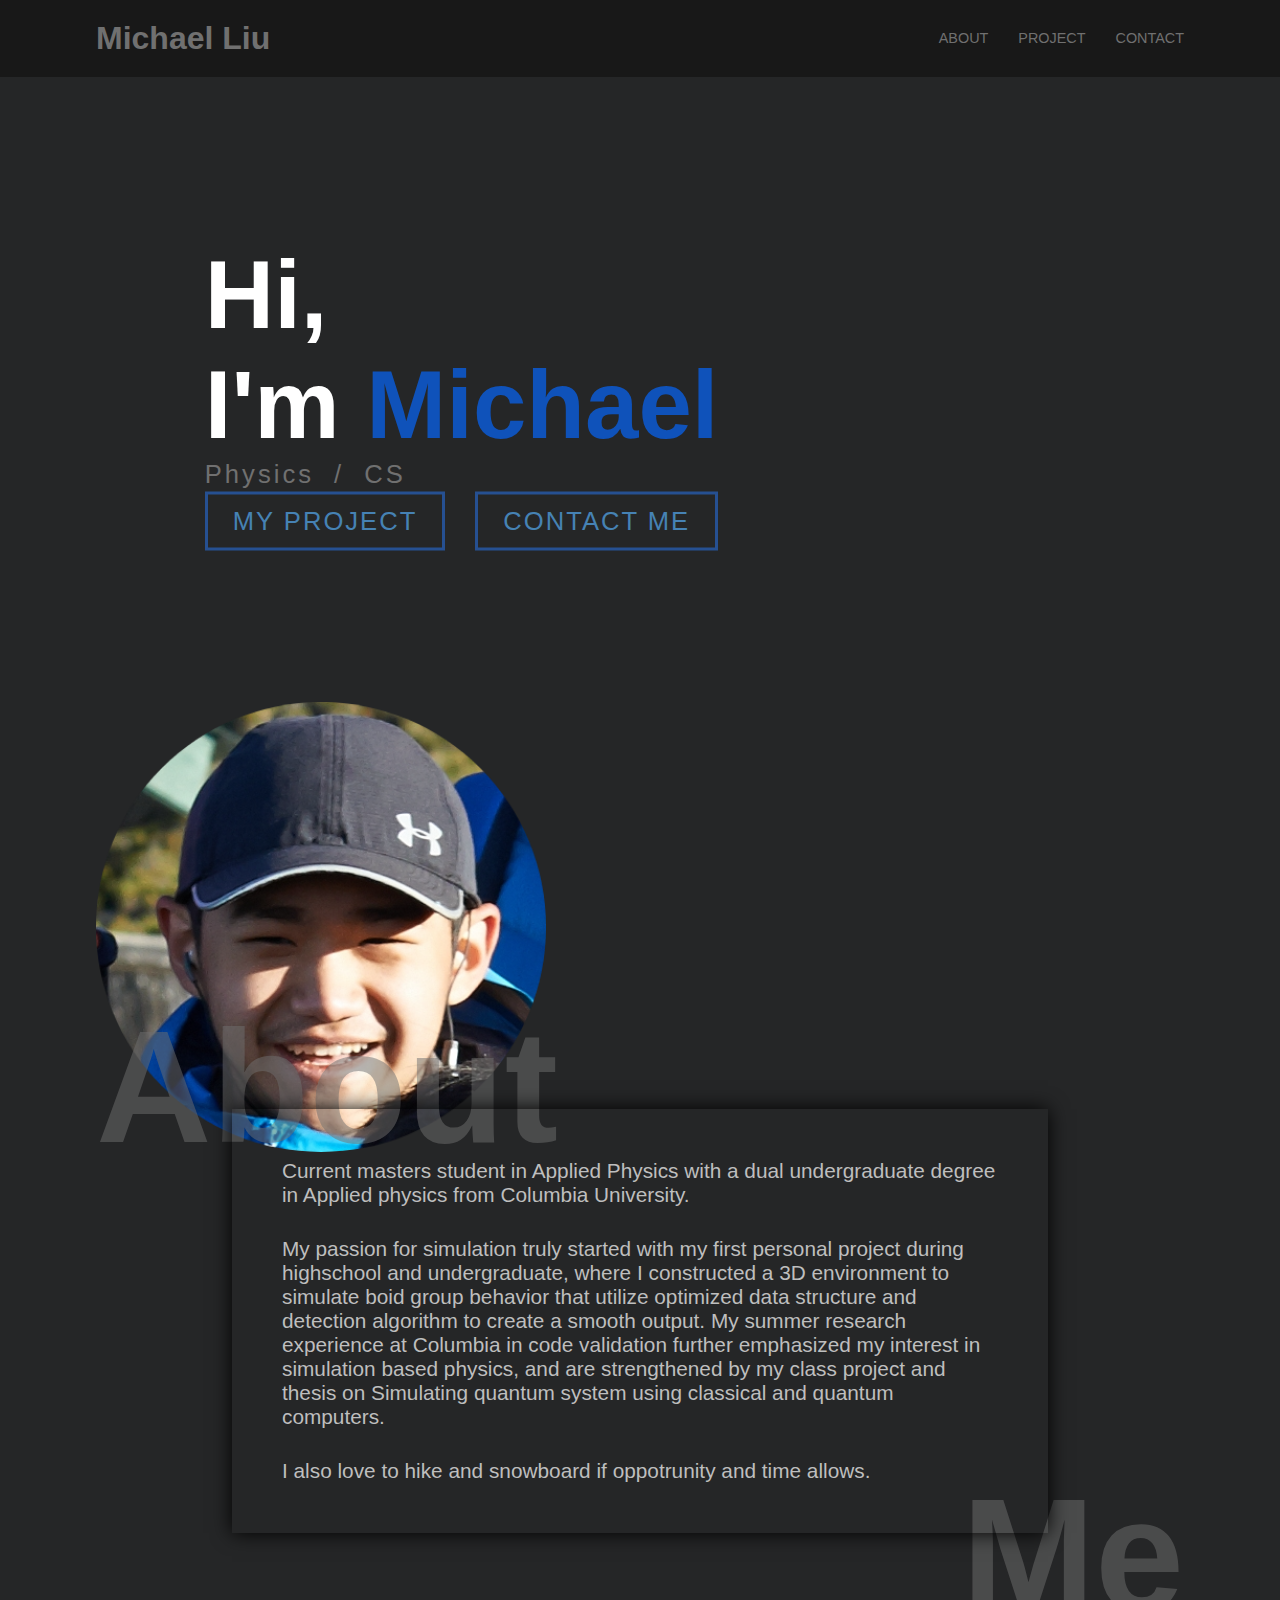
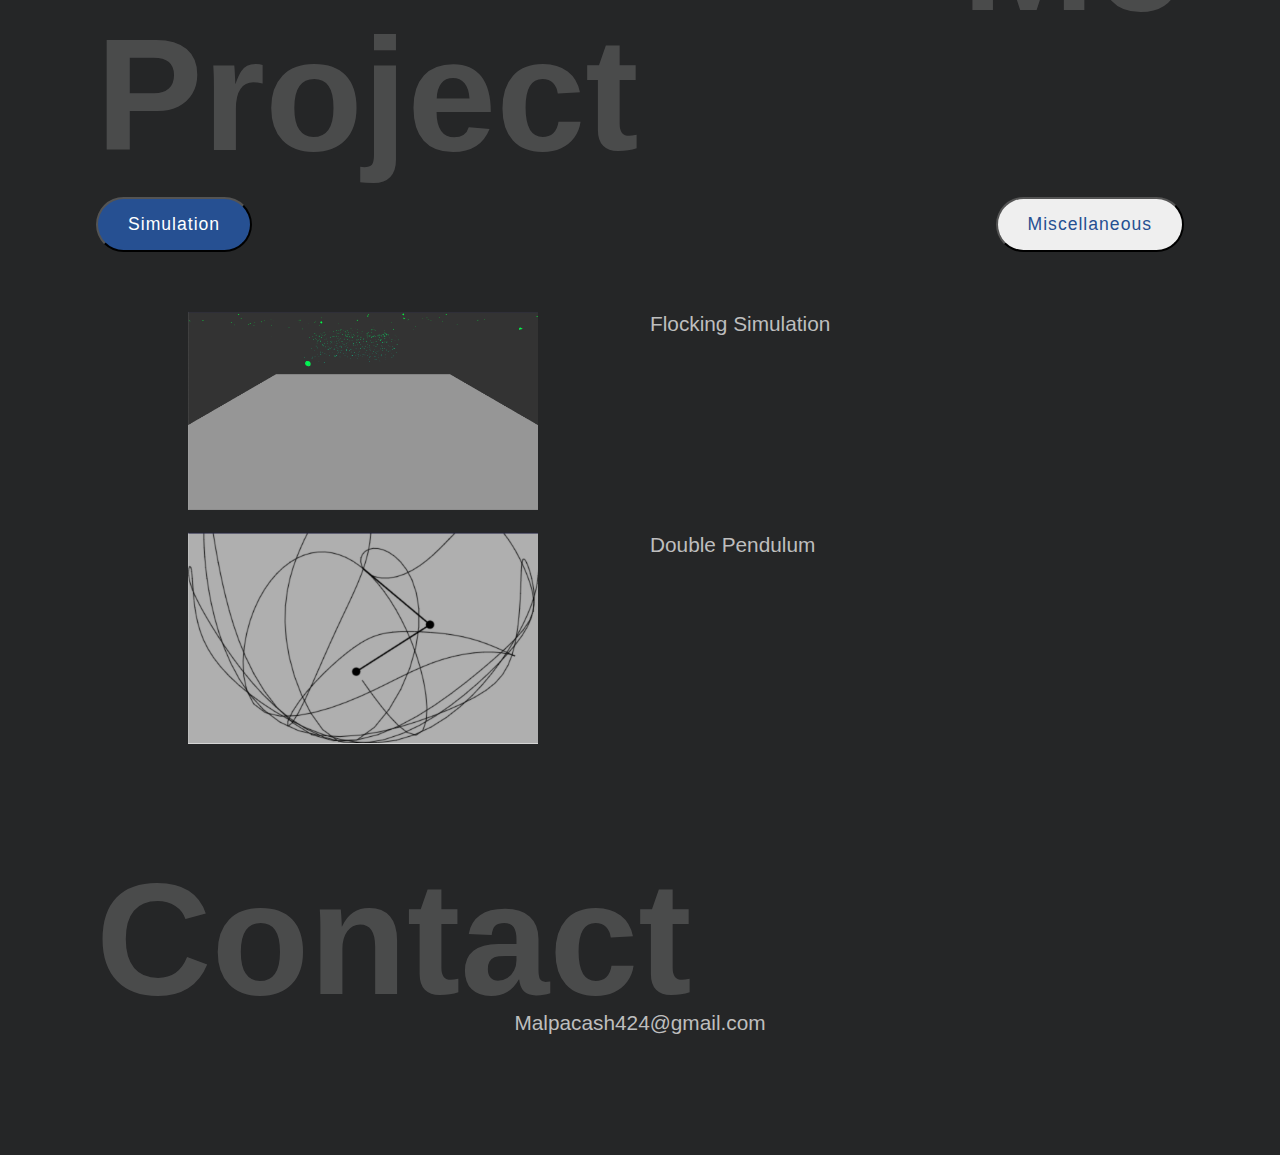
==== commit b7a71f08: "Update index.html" ====
--- a/index.html
+++ b/index.html
@@ -53,7 +53,8 @@
     <div class="container about" id="about">
         <h1>About</h1>
         <div class="about-info">
-            <p>Undergraduate student in Physics, currently enrolled in dual degree program between Columbia university and Bard College at Simon's Rock, Majoring in Applied physics and physics.</p>
+            <p>Current masters student in Applied Physics with a dual undergraduate degree in Applied physics from Columbia University.</p>
+            <p>My passion for simulation truly started with my first personal project during highschool and undergraduate, where I constructed a 3D environment to simulate boid group behavior that utilize optimized data structure and detection algorithm to create a smooth output. My summer research experience at Columbia in code validation further emphasized my interest in simulation based physics, and are strengthened by my class project and thesis on Simulating quantum system using classical and quantum computers.</p>
             <p>I also love to hike and snowboard if oppotrunity and time allows.</p>
         </div>
         <h2>Me</h2>
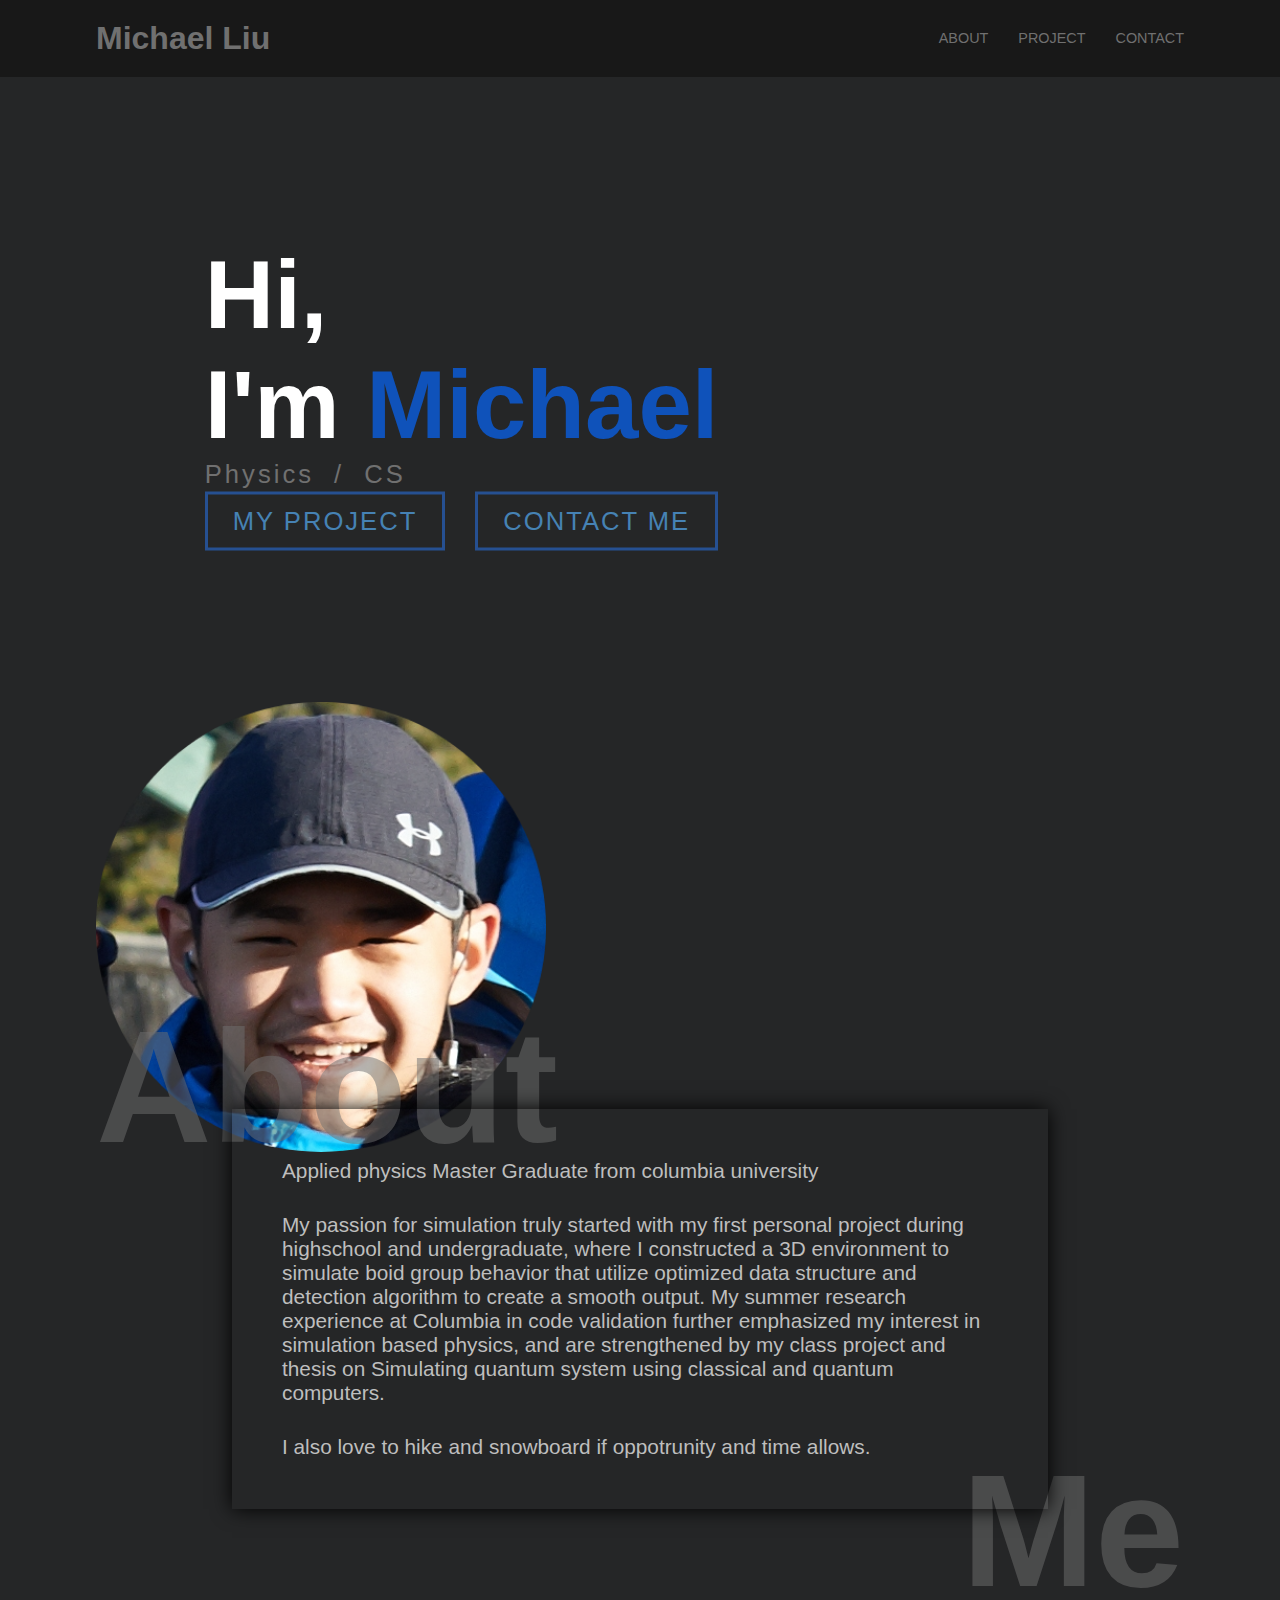
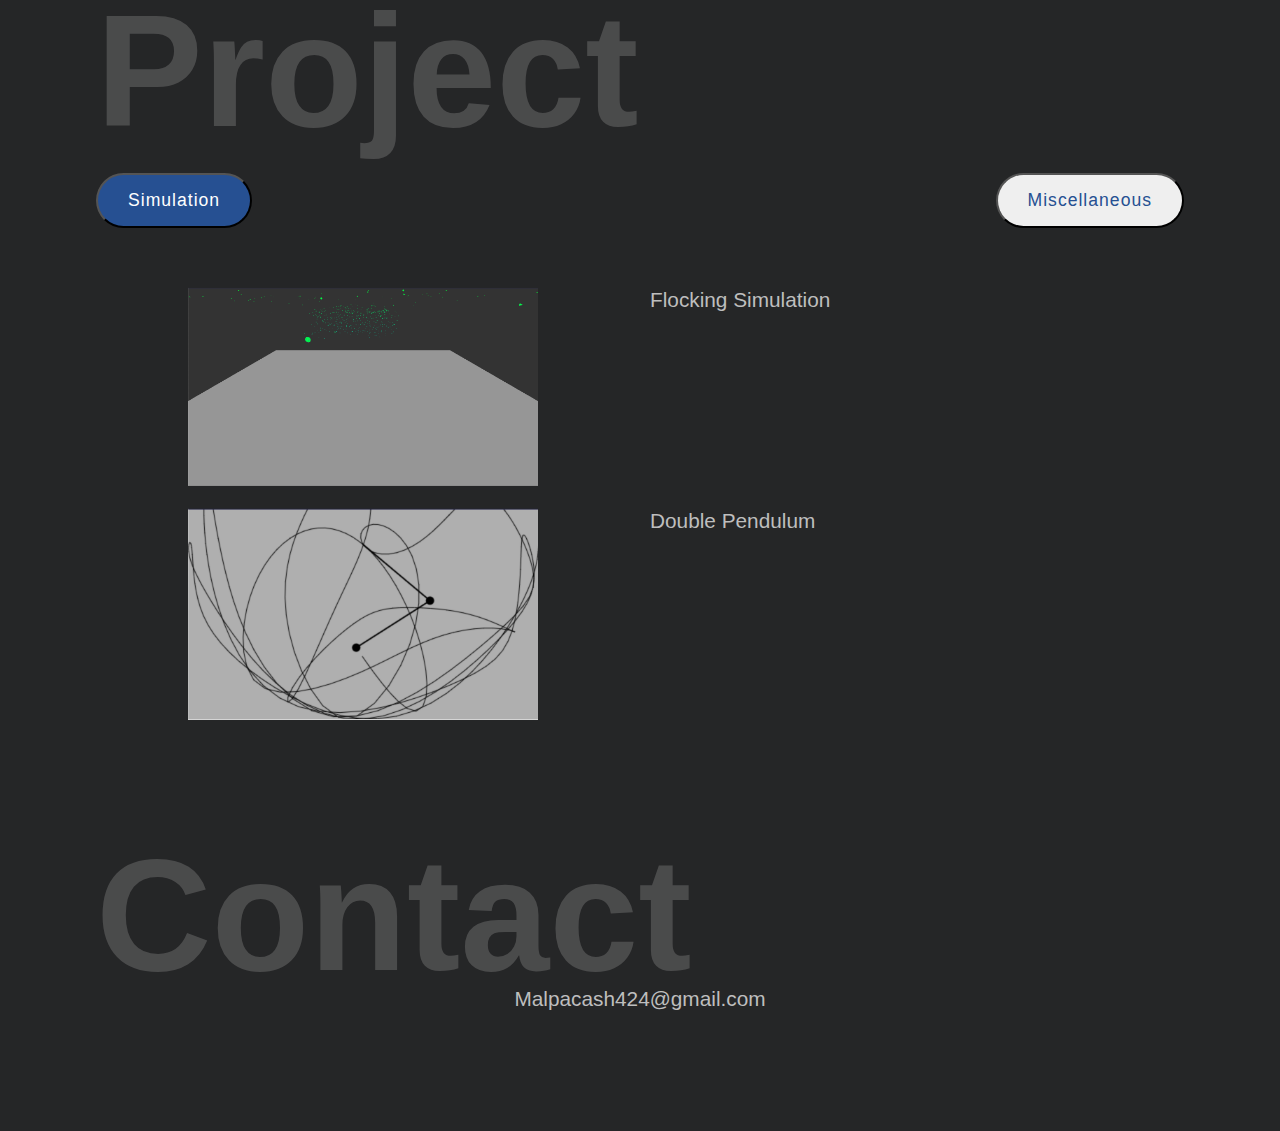
==== commit f9038c80: "small info update" ====
--- a/index.html
+++ b/index.html
@@ -53,7 +53,7 @@
     <div class="container about" id="about">
         <h1>About</h1>
         <div class="about-info">
-            <p>Current masters student in Applied Physics with a dual undergraduate degree in Applied physics from Columbia University.</p>
+            <p>Applied physics Master Graduate from columbia university</p>
             <p>My passion for simulation truly started with my first personal project during highschool and undergraduate, where I constructed a 3D environment to simulate boid group behavior that utilize optimized data structure and detection algorithm to create a smooth output. My summer research experience at Columbia in code validation further emphasized my interest in simulation based physics, and are strengthened by my class project and thesis on Simulating quantum system using classical and quantum computers.</p>
             <p>I also love to hike and snowboard if oppotrunity and time allows.</p>
         </div>
@@ -82,9 +82,9 @@
             <button id="miscellaneous" onclick="showRequiredCategory(this)">Miscellaneous</button>
         </div>
         <div class="category-simulation showCategory">
-            <a href="p5js/flocking3D/index.html"><img src="img/Flocking.png"></a>
+            <a href="Project/p5js/flocking3D/index.html"><img src="img/Flocking.png"></a>
             <p>Flocking Simulation</p>
-            <a href="p5js/double_pendulum/index.html"><img src="img/DPendulum.png"></a>
+            <a href="Project/p5js/double_pendulum/index.html"><img src="img/DPendulum.png"></a>
             <p>Double Pendulum</p>
         </div>
         <div class="category-miscellaneous hideCategory">
